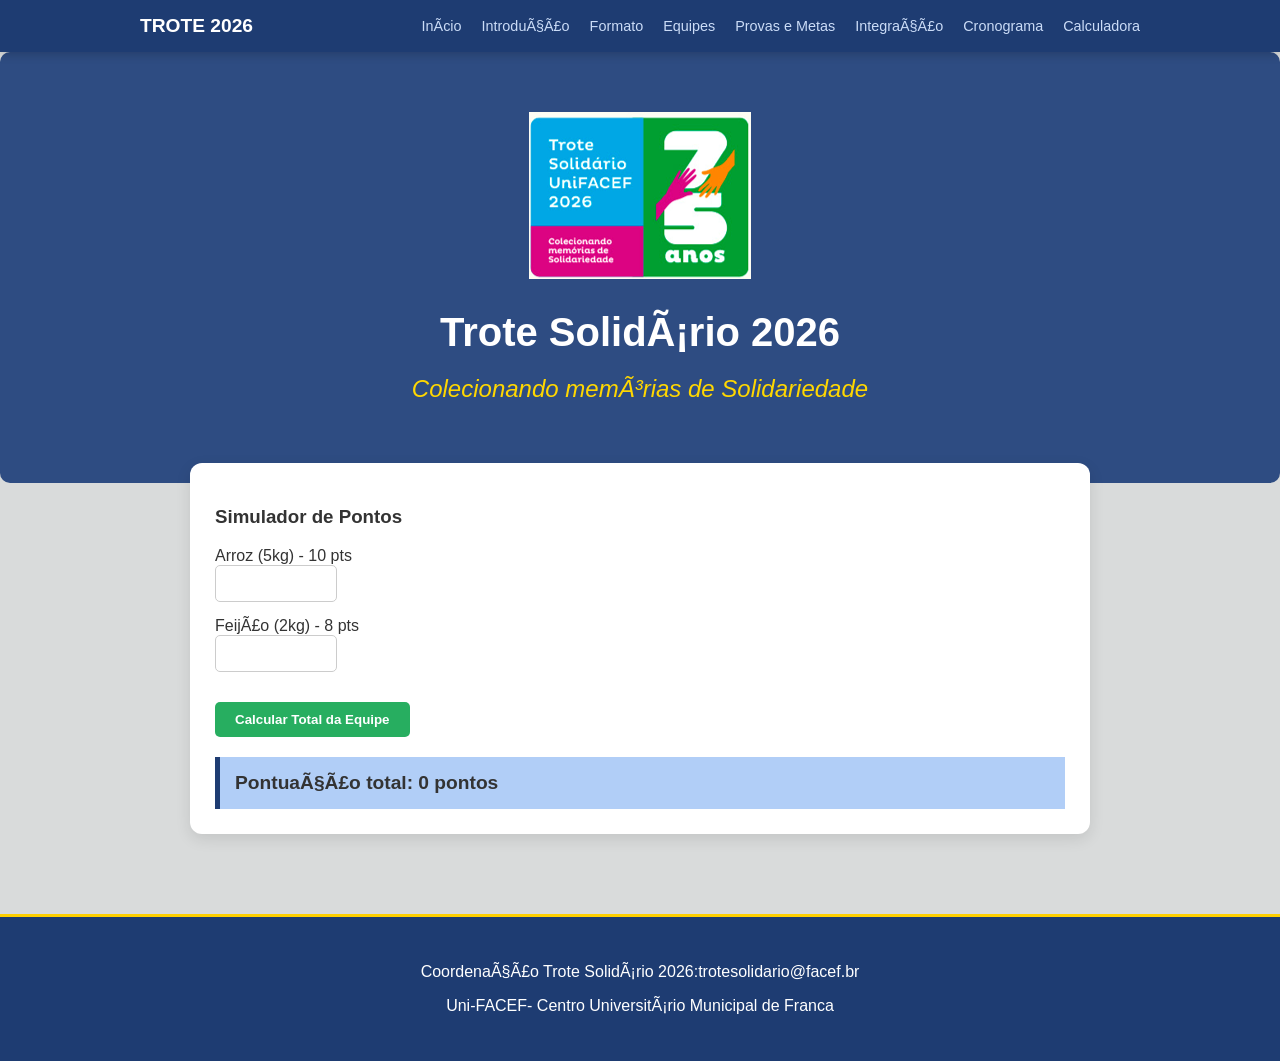
==== calculadora.html @ e8a798a5 "Add files via upload" ====
<!DOCTYPE html>
<html>
    <head lang="pt-br">
       <title>Trote Solidário </title>
       <meta charset="UFT-8">
       <link rel="stylesheet" href="style.css">
    </head>
    <body>
        <nav class="menu"><!--Menu de navegação-->
            <div class="menu-container">
                <a href="index.html" class="menu-logo"> Trote 2026</a>
                <ul class="lista">
                    <li> <a href="index.html"> Início</a></li>
                    <li><a href="introducao.html"> Introdução </a></li>
                    <li><a href="formato.html"> Formato</a></li>
                    <li><a href="equipes.html"> Equipes </a></li>
                    <li><a href="provas.html"> Provas e Metas </a></li>
                    <li><a href="integracao.html"> Integração </a></li>
                    <li><a href="cronograma.html"> Cronograma </a></li>
                    <li><a href="calculadora.html"> Calculadora </a></li>
                </ul>
            </div>

        </nav>
        <header class="cabecalho">
            <div class="cabecalho-container">
                <img src="trote.png" alt="UniFACEF" class="cabecalho-logo">
                <h1> Trote Solidário 2026</h1>
                <h2> Colecionando memórias de Solidariedade</h2>
            </div>
        </header>
        <main class="principal"><!--varios sections-->
           <section class="calculadora">
            <h3> Simulador de Pontos</h3>
            <div class="form-grid">
                <div class="form-group">
                <label> Arroz (5kg) - 10 pts</label>
                <input type="number" id="qtdeArroz" min="0">
            </div>
            <div class="form-group">
                <label> Feijão (2kg) - 8 pts</label>
                <input type="number" id="qtdeFeijao" min="0">
                </div>
            </div>
            <!-- quando este botão for clicado a função calcular() sera chamada no javascript-->
            <button onclick="calcular()"> Calcular Total da Equipe</button>
            <div id="resultado" class="resultado-box">
                Pontuação total: 0 pontos
            </div>
           </section>
        </main>
        <footer>
            <p>Coordenação Trote Solidário 2026:trotesolidario@facef.br</p>
            <p> Uni-FACEF- Centro Universitário Municipal de Franca</p>
        </footer>
        <script> <!-- programar javascript-->
        function calcular(){
            //JS é uma linguagem não tipada (sem tipo de dado)
            let qtdeArroz = Number (document.getElementById("qtdeArroz").value) //Number() é uma função que converte texto em número
            let qtdeFeijao = Number (document.getElementById("qtdeFeijao").value) //recupera o valor informado no elemento com id
            //calcula o valor total de pontos
            let pontos = (qtdeArroz * 10) + (qtdeFeijao * 8)
            //vamos exibir o resultado para o usuário
            document.getElementById("resultado").innerText = "Pontuação total: " + pontos
        }
        </script>
    </body>
</html>
---- style.css ----
body {
    margin: 0; font-family: 'Segoe UI', sans-serif;
    background-color: #d9dbdb; color: #333;
}
.menu {
    background-color: #1e3c72;  padding: 15px 0;
    position: sticky; /* menu fica sempre no topo */
    top: 0; /* posição 0 - posição acima */
    z-index: 1000; /*  fica sempre por cima dos outros conteúdos */
    box-shadow: 0 2px 10px rgba(0,0,0,0.2); /* caixa com sombra */
}
.menu-container{
    max-width: 1000px;
    margin: 0 auto;
    display: flex;
    justify-content: space-between;
    align-items: center;
    padding: 0 20px;
}
.menu-logo{
    color: white; /* cor branca */
    text-decoration: none; /* link sem estar sublinhado */
    font-weight: bold; /* negrito */
    font-size: 1.2rem; /* 1.2 * 16px */
    text-transform: uppercase; /* letra maiúscula */
}
.lista {
    list-style: none; display: flex; gap: 20px;
    margin: 0; padding: 0;
}
.lista a{
    color: #CBDCF7; text-decoration: none; font-size: 0.9rem;
    font-weight: 500; transition: color 0.3s; 
}
.lista a:hover {
    color: #ffffff;
}
.cabecalho {
    background-color: #2e4c82; color: white; padding: 60px 20px;
    text-align: center;
}
.cabecalho h1{
    font-size: 2.5rem; margin-bottom: 5px;
}
.cabecalho h2{
    font-weight: 300;
    font-style: italic;
    color: #ffd700; 
}
.principal{
    /* -40px subiu auto embaixo e 40 é na lateral */
    max-width: 900px; margin: -40px auto 40px; padding: 20px;
    
}
.cabecalho {
    border-radius: 10px;
}
.missao-valores {
    background-color: #e9e9e9;
    padding: 50px 80px;
    border-radius: 20px;
    gap: 10px;
    text-align: left;
    box-shadow: #333 3px 3px 3px;
}
.pilares-container {
    gap: 10px;
    font-size: 15px;
}
.objetivos {
    background-color: #e9e9e9;
    padding: 25px 80px;
    border-radius: 20px;
    gap: 10px;
    text-align: left;
    box-shadow: #333 3px 3px 3px;
    margin: 40px auto -40px;
}
.data {
    display: flex;
    padding: 20px 20px;
    background-color: #e9e9e9;
    border-radius: 20px;
    box-shadow: #292929;
    gap: 10px;
    margin: 80px auto -80px;
}
.data-container {
    gap: 20px;
    font-size: 15px;
    background-color: #cee3ff;
    padding: 30px 35px;
    border-radius: 10px;
    box-shadow: inset rgb(44, 44, 160) 4px 0 0; /*sombra interna*/
}
.encerramento{
    gap: 20px;
    font-size: 15px;
    background-color: #cee3ff;
    padding: 30px 35px;
    border-radius: 10px;
    box-shadow: inset rgb(44, 44, 160) 4px 0 0;
}
.momento {
    background-color: #e9e9e9;
    padding: 25px 80px;
    border-radius: 20px;
    gap: 10px;
    text-align: left;
    box-shadow: #252525 2px 2px 2px;
    margin: 120px auto -120px;
}
.um {
    background-color:#b3ffac;
    border-radius: 5px;
    padding: 0.1px 2px;
    font-family: sans-serif;
    color: green;
    margin: 5px auto -5px;
    font-weight: bold;
}
.dois{
    background-color:#b3ffac;
    border-radius: 5px;
    padding: 0.1px 2px;
    font-family: sans-serif;
    color: green;
    margin: 10px auto -10px;
    font-weight: bold;
}
.tres{
    background-color:#b3ffac;
    border-radius: 5px;
    padding: 0.1px 2px;
    font-family: sans-serif;
    color: green;
    margin: 20px auto -20px;
    font-weight: bold;
}
section {
  
    background: white;
    margin-bottom: 20px;
    padding: 25px;
    border-radius: 12px;
    box-shadow: 0 5px 15px rgba(0,0,0,0.1);
}
.texto-introducao{
    line-height: 1.6; /*melhora a leitura de texto longos*/
    margin-bottom: 20px;
    text-align: justify;
}
.lista-valores{
    list-style: none;
    padding: 0;
}
.lista-valores li{
    background: #CBDCF7;
    padding: 15px;
    margin-bottom: 10px;
    border-radius: 8px;
    border-left: 5px solid rgb(26, 26, 65);
}
table {
    width: 100%; border-collapse: collapse; margin-top: 20px;
    background-color: white;
}

th, td {
    padding: 15px; text-align: left; border-bottom: 1px solid #ddd;
}

th {
    background-color: #2a5298;
}

.box-amarela {
    width: 25px; height: 25px;
    border-radius: 4px;
    background: yellow;
}
.box-cinza {
    width: 25px; height: 25px;
    border-radius: 4px;
    background: gray;
}
.box-laranja{
    width: 25px; height: 25px;
    border-radius: 4px;
    background: orange;
}
.box-marrom{
    width: 25px; height: 25px;
    border-radius: 4px;
    background: brown;
}
.box-preto{
    width: 25px; height: 25px;
    border-radius: 4px;
    background: black;
}
.box-rosa{
    width: 25px; height: 25px;
    border-radius: 4px;
    background: rgb(255, 0, 212);
}
.box-roxo{
    width: 25px; height: 25px;
    border-radius: 4px;
    background: rgb(109, 0, 109);
}
.box-verde{
    width: 25px; height: 25px;
    border-radius: 4px;
    background: greenyellow;
}
.box-vermelho{
    width: 25px; height: 25px;
    border-radius: 4px;
    background: red;
}
.itens {
    background-color: #ffeec0;
    padding: 15px;
    border-style: dashed;
    border: 2px dashed rgb(255, 187, 0);
    border-radius: 10px;
    text-align: left;
}
.suplementos {
    padding: 20px 30px;
    background-color: rgb(252, 221, 221);
    border-left: red 5px solid;
} 
h4 {
    color: #a1782b;
}
.memorias{
    padding: 20px 30px;
    background-color: rgb(250, 239, 205);
    border-left: rgb(245, 200, 0) 5px solid;
}
footer {
    background-color: #1e3c72;
    border-top: solid #ffd000;
    text-align: center;
    color: white;
    gap: 10px;
    padding: 30px;
}
.etapa{
    display: flex;
    padding: 0%;
    gap: 2px;
}
.etapas{
    border-left: 5px solid #2a5298;
    background: #e7ecf5;
    border-radius: 5px;
    padding: 20px 15px;
}
.formato tr{
    gap: 10px;
}
.ul{
    list-style: none;
    padding: 0;
    gap: 2px;
    list-style: none;
}
.li{
    background: #e3edfc;
    padding: 2px;
    margin-bottom: 5px;
    border-radius: 8px;
    border-left: 5px solid rgb(40, 40, 167);
    list-style: none;
}
.mascote{
    list-style: none;
    padding: 5px;
    color: rgb(158, 145, 23);
}
.mascote li{
    padding: 10px;
    
}
.tabela-etapas{
    display: flex;
    gap: 20px;
}
.coluna{
    flex: 1;
}
.bola{
    list-style: none;
}

.form-grid {
    margin-bottom: 15px;
    display: flex;
    flex-direction: column;
}
.form-group {
    margin-bottom: 15px;
    display: flex;
    flex-direction: column;
}
input {
    padding: 10px;
    border-radius: 5px;
    border: 1px solid #ccc;
    width: 100px;
}
button {
    background-color: #27ae60;
    color: white;
    padding: 10px 20px;
    border: none;
    border-radius: 5px;
    cursor: pointer;
    font-weight: bold;
}
.resultado-box {
    margin-top: 20px;
    padding: 15px;
    background-color: #b1cef7;
    border-left: 5px solid #1e3c72;
    font-weight: bold;
    font-size: 1.2rem;
}
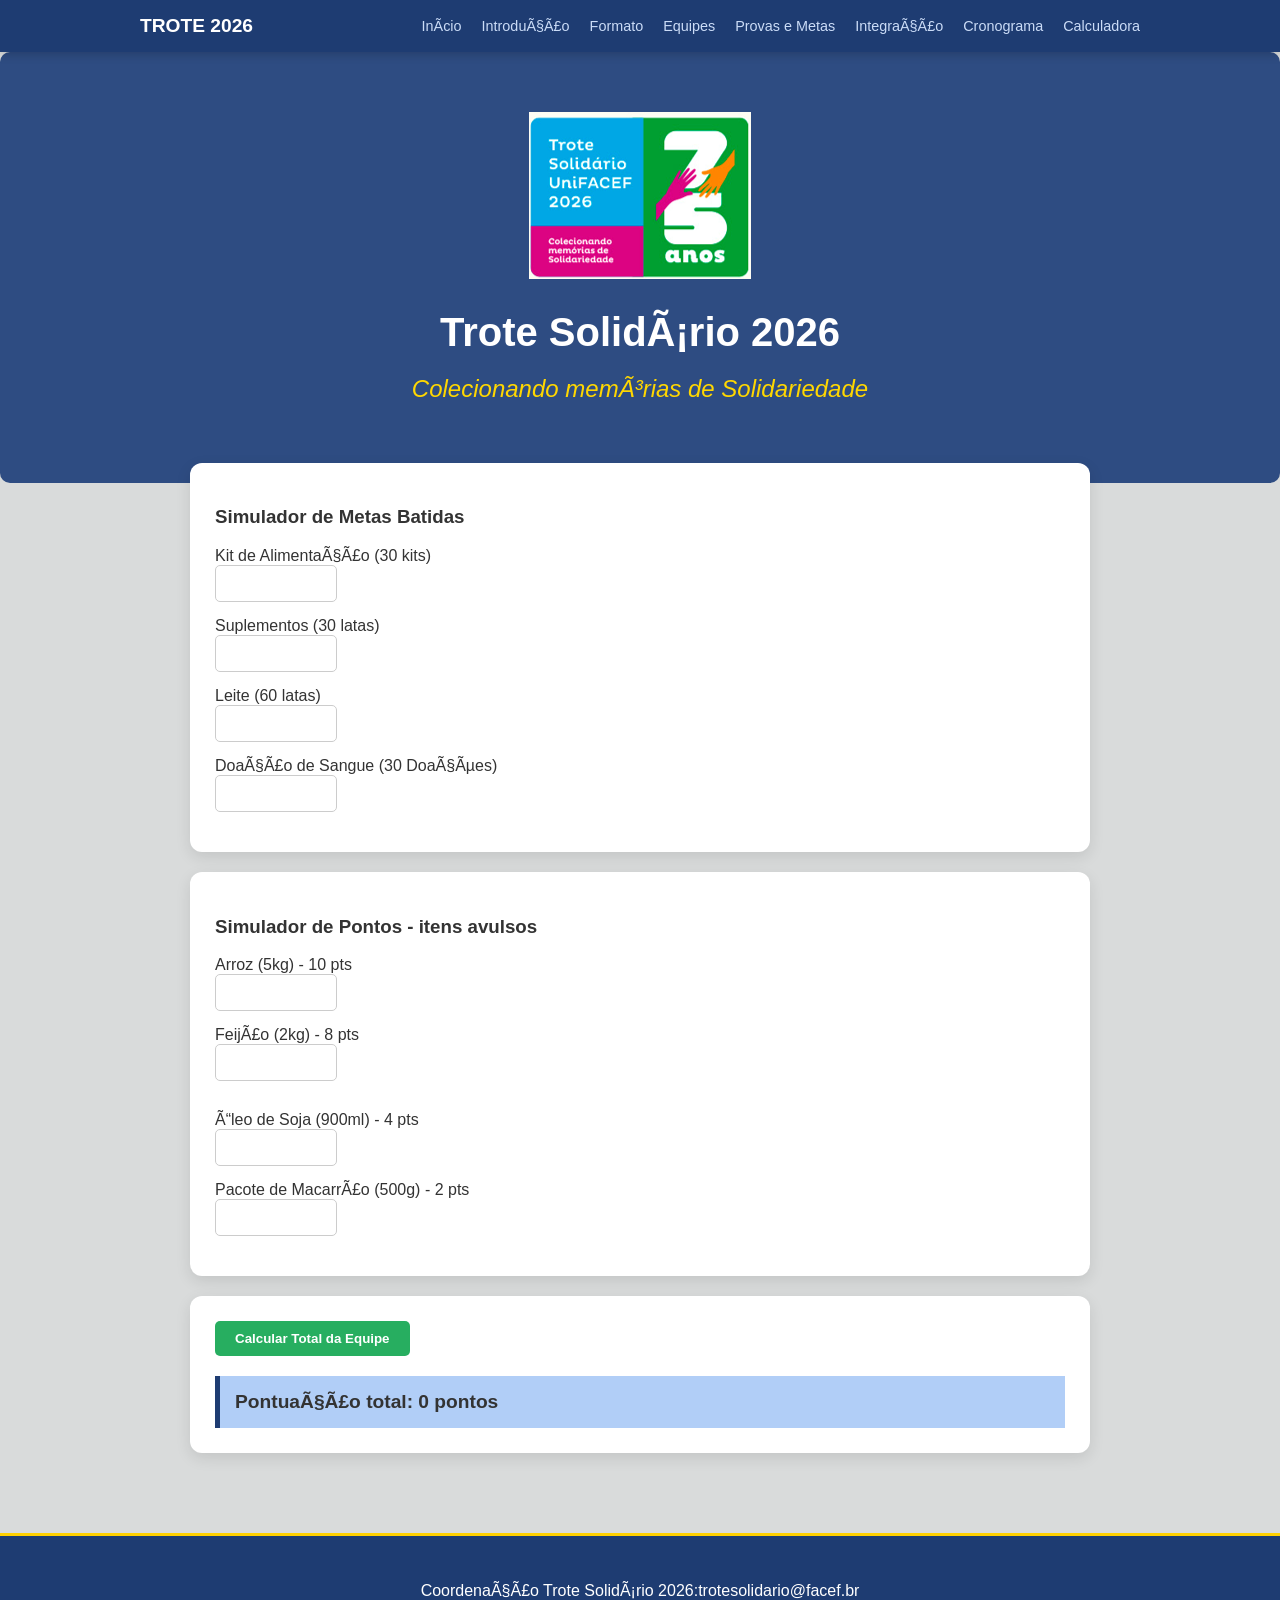
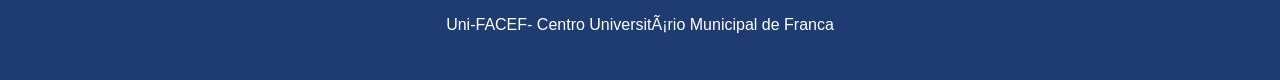
==== commit 28486889: "Add files via upload" ====
--- a/calculadora.html
+++ b/calculadora.html
@@ -4,6 +4,7 @@
        <title>Trote Solidário </title>
        <meta charset="UFT-8">
        <link rel="stylesheet" href="style.css">
+       <script src="scripts.js"></script>
     </head>
     <body>
         <nav class="menu"><!--Menu de navegação-->
@@ -30,8 +31,28 @@
             </div>
         </header>
         <main class="principal"><!--varios sections-->
-           <section class="calculadora">
-            <h3> Simulador de Pontos</h3>
+           <section>
+            <h3> Simulador de Metas Batidas</h3>
+            <div>
+             <div class="form-group">
+                <label> Kit de Alimentação (30 kits)</label>
+                <input type="number" id="kitAlimentacao" min="0">
+             </div>
+             <div class="form-group">
+                <label> Suplementos (30 latas)</label>
+                <input type="number" id="qtdeLatas" min="0">
+            </div>
+            <div class="form-group">
+                <label> Leite (60 latas)</label>
+                <input type="number" id="qtdeLeite" min="0">
+            </div>
+            <div class="form-group">
+                <label> Doação de Sangue (30 Doações)</label>
+                <input type="number" id="qtdeDoacoes" min="0">
+            </div>
+            </section>
+            <section>
+            <h3>  Simulador de Pontos - itens avulsos</h3>
             <div class="form-grid">
                 <div class="form-group">
                 <label> Arroz (5kg) - 10 pts</label>
@@ -42,6 +63,18 @@
                 <input type="number" id="qtdeFeijao" min="0">
                 </div>
             </div>
+            <div class="form-group">
+                <label> Óleo de Soja (900ml) - 4 pts</label>
+                <input type="number" id="qtdeOleo" min="0">
+                </div>
+            </div>
+            <div class="form-group">
+                <label> Pacote de Macarrão (500g) - 2 pts</label>
+                <input type="number" id="qtdeMacarrao" min="0">
+                </div>
+            </div>
+        </section>
+        <section>
             <!-- quando este botão for clicado a função calcular() sera chamada no javascript-->
             <button onclick="calcular()"> Calcular Total da Equipe</button>
             <div id="resultado" class="resultado-box">
@@ -53,16 +86,5 @@
             <p>Coordenação Trote Solidário 2026:trotesolidario@facef.br</p>
             <p> Uni-FACEF- Centro Universitário Municipal de Franca</p>
         </footer>
-        <script> <!-- programar javascript-->
-        function calcular(){
-            //JS é uma linguagem não tipada (sem tipo de dado)
-            let qtdeArroz = Number (document.getElementById("qtdeArroz").value) //Number() é uma função que converte texto em número
-            let qtdeFeijao = Number (document.getElementById("qtdeFeijao").value) //recupera o valor informado no elemento com id
-            //calcula o valor total de pontos
-            let pontos = (qtdeArroz * 10) + (qtdeFeijao * 8)
-            //vamos exibir o resultado para o usuário
-            document.getElementById("resultado").innerText = "Pontuação total: " + pontos
-        }
-        </script>
     </body>
 </html>
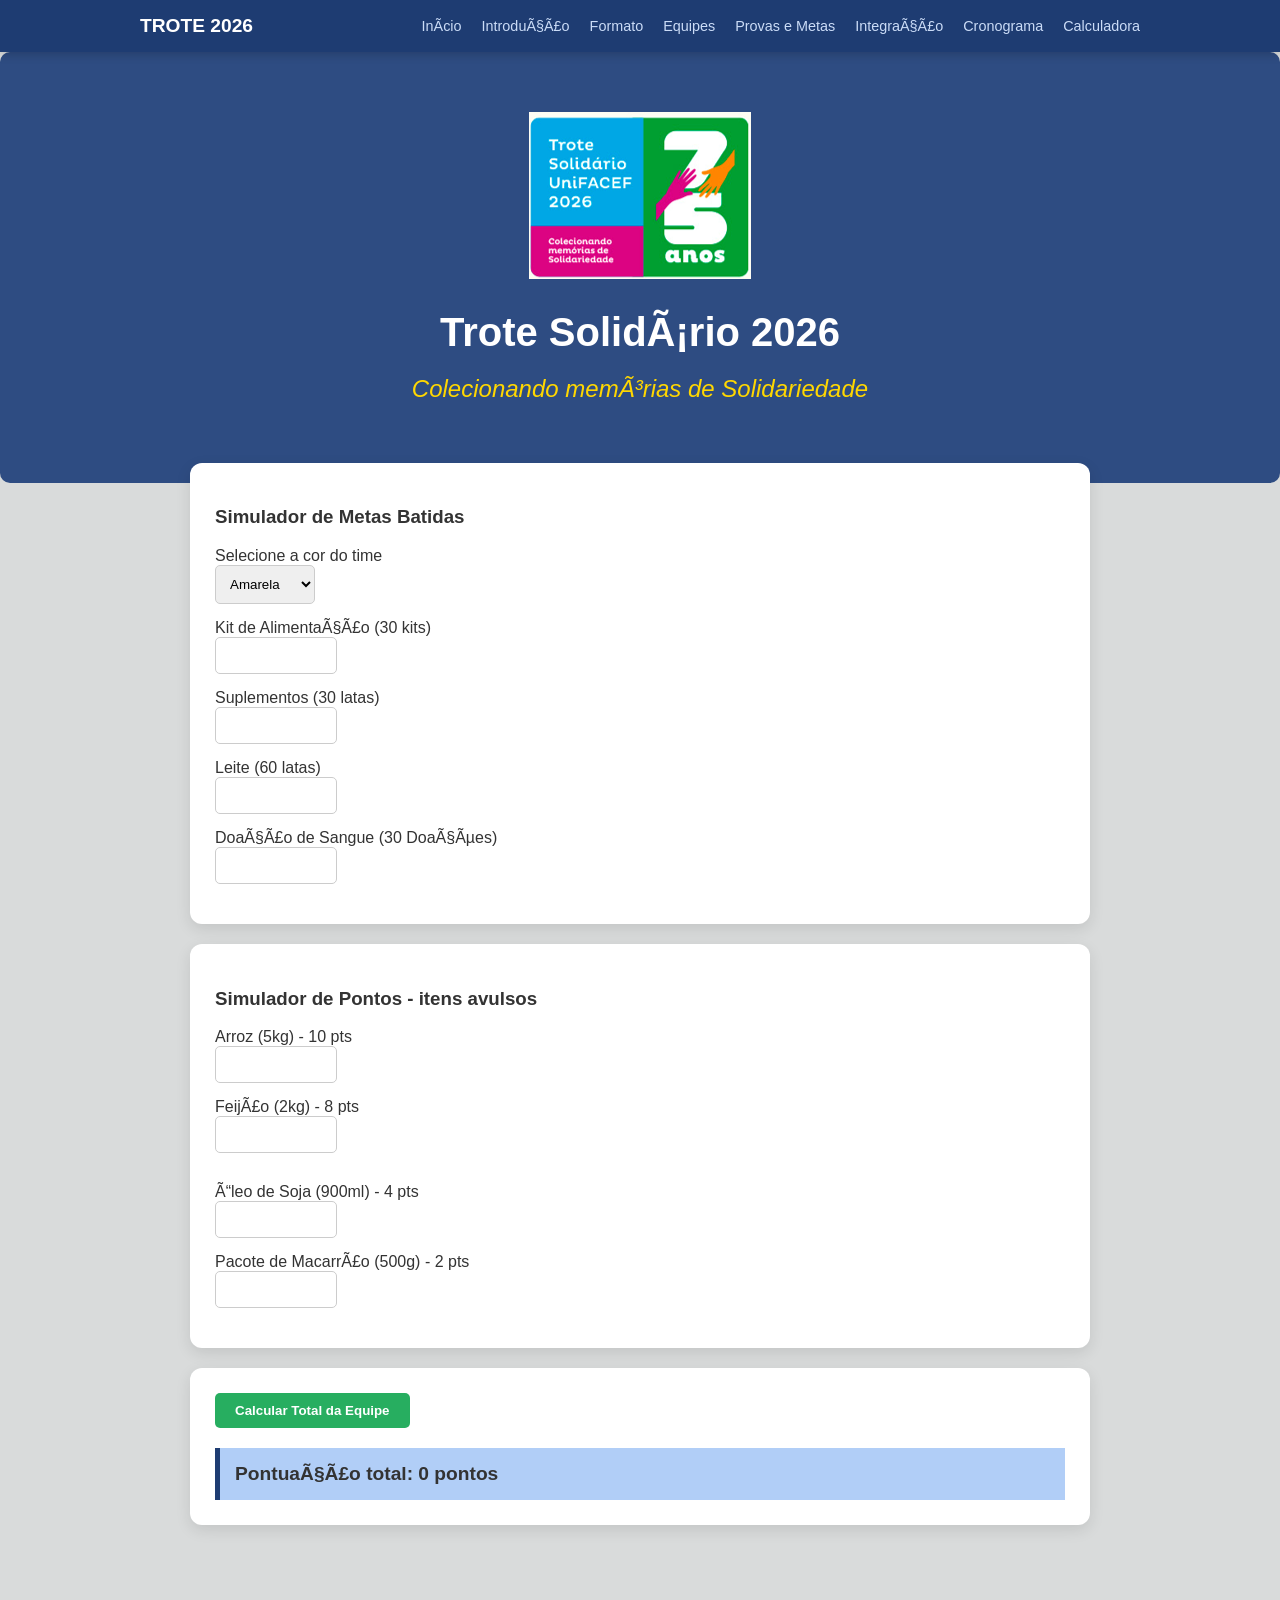
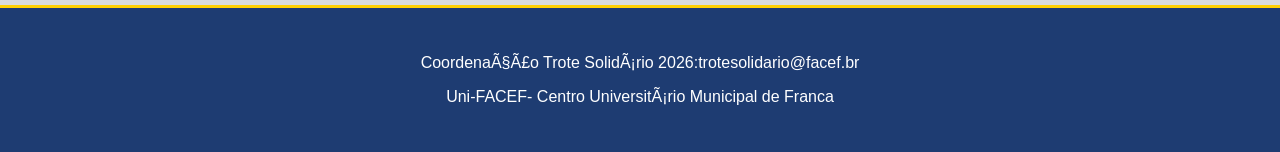
==== commit 9519667f: "Add files via upload" ====
--- a/calculadora.html
+++ b/calculadora.html
@@ -34,6 +34,16 @@
            <section>
             <h3> Simulador de Metas Batidas</h3>
             <div>
+                <div class="form-group">
+                    <label>Selecione a cor do time</label>
+                    <select id="cor">
+                        <option value="amarela"> Amarela</option>
+                        <option value="cinza"> Cinza</option>
+                        <option value="laranja"> Laranja</option>
+                        <option value="marrom"> Marrom</option>
+                        <option value="preta"> Preta</option>
+                    </select>
+                </div>
              <div class="form-group">
                 <label> Kit de Alimentação (30 kits)</label>
                 <input type="number" id="kitAlimentacao" min="0">
--- a/style.css
+++ b/style.css
@@ -306,7 +306,7 @@
     display: flex;
     flex-direction: column;
 }
-input {
+input, select {
     padding: 10px;
     border-radius: 5px;
     border: 1px solid #ccc;
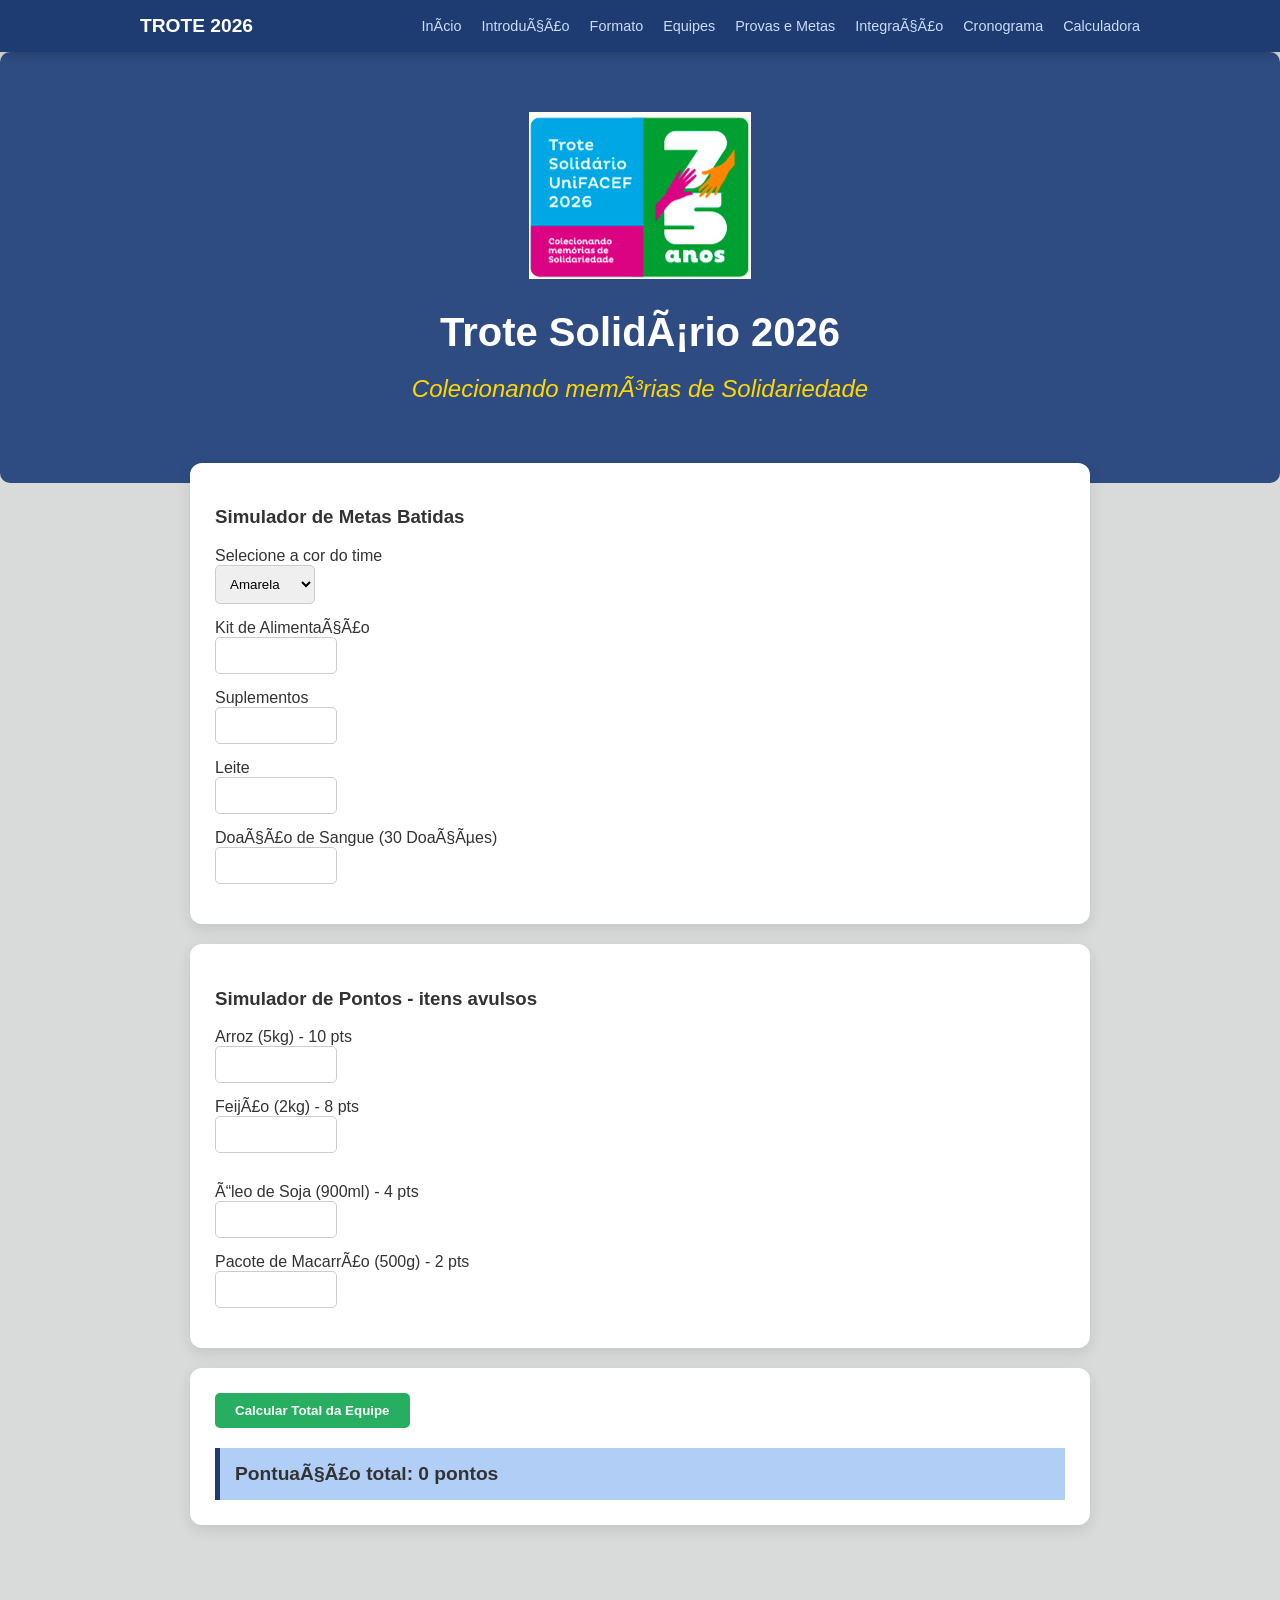
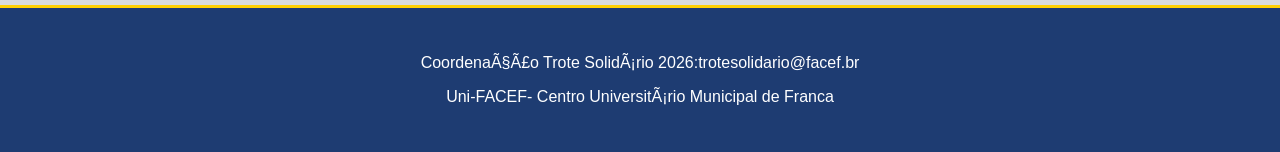
==== commit b29d00ed: "Add files via upload" ====
--- a/calculadora.html
+++ b/calculadora.html
@@ -45,15 +45,15 @@
                     </select>
                 </div>
              <div class="form-group">
-                <label> Kit de Alimentação (30 kits)</label>
+                <label> Kit de Alimentação </label>
                 <input type="number" id="kitAlimentacao" min="0">
              </div>
              <div class="form-group">
-                <label> Suplementos (30 latas)</label>
+                <label> Suplementos </label>
                 <input type="number" id="qtdeLatas" min="0">
             </div>
             <div class="form-group">
-                <label> Leite (60 latas)</label>
+                <label> Leite </label>
                 <input type="number" id="qtdeLeite" min="0">
             </div>
             <div class="form-group">
